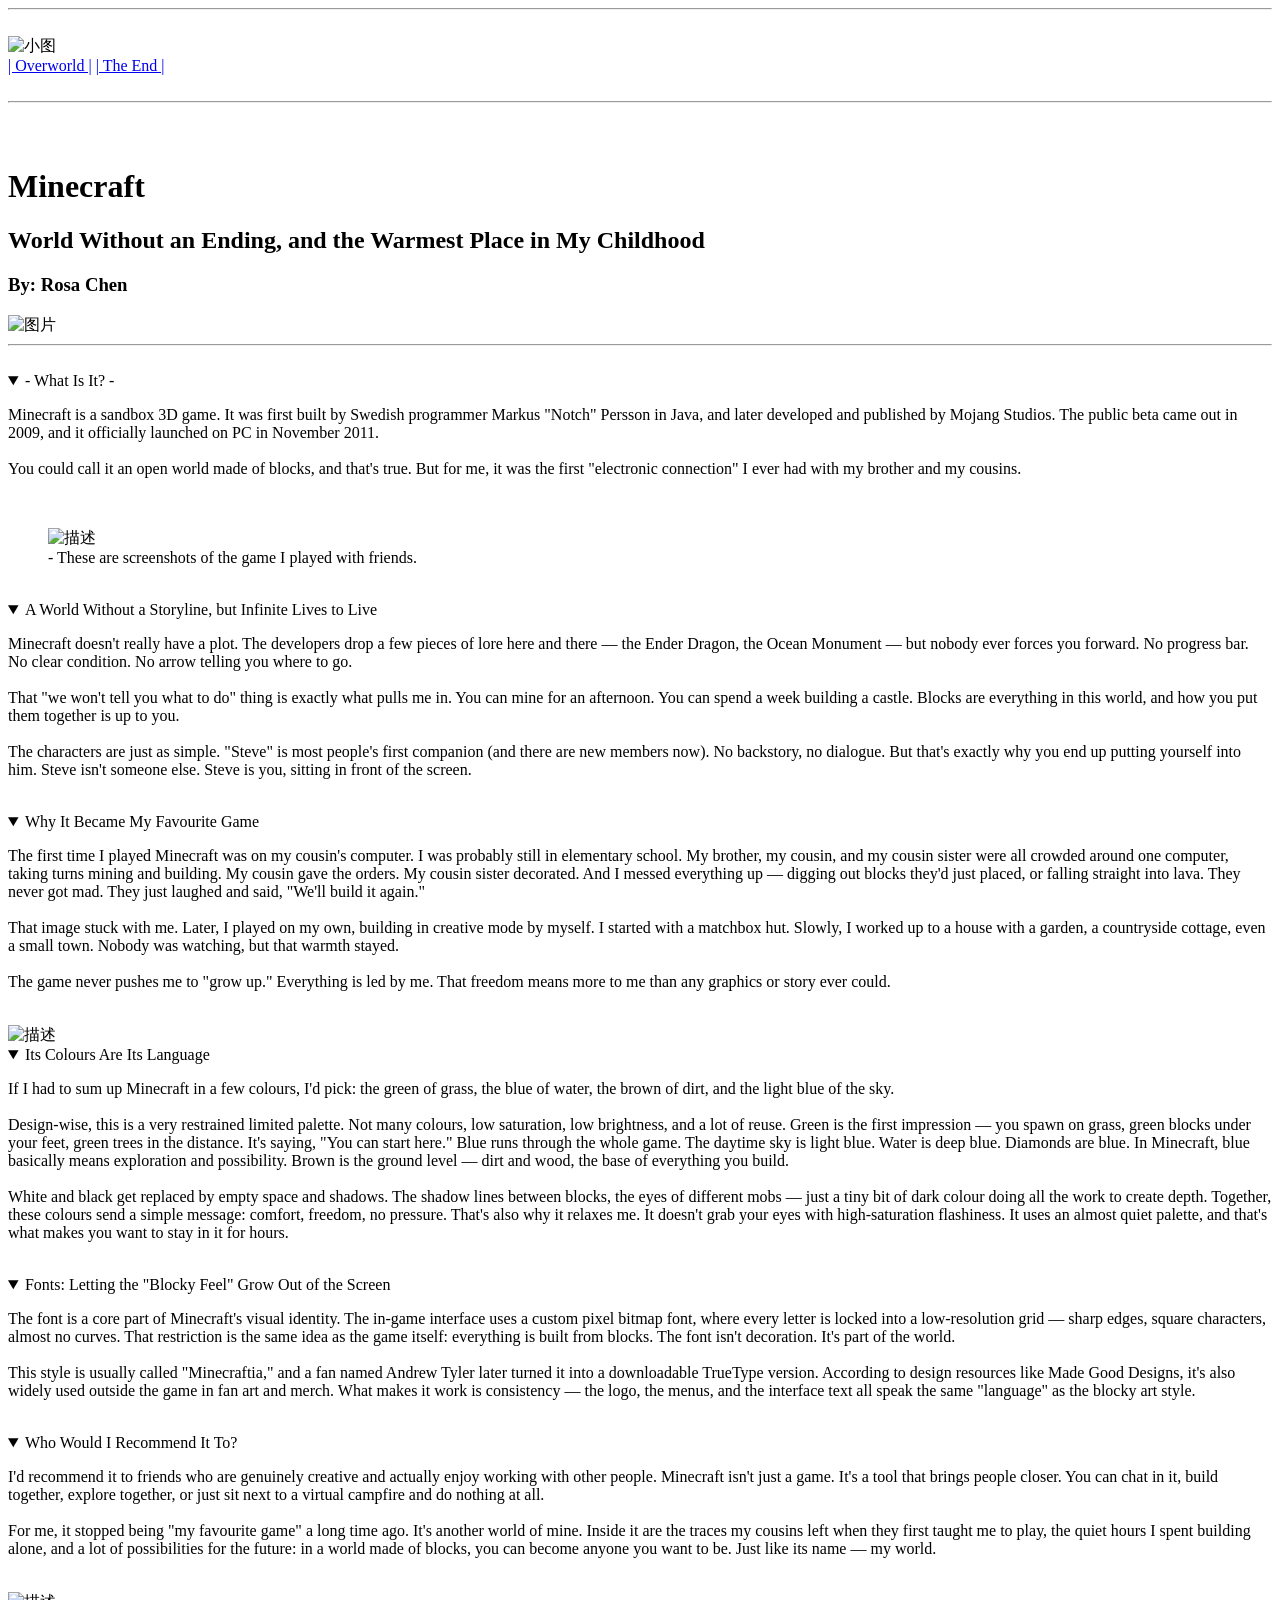
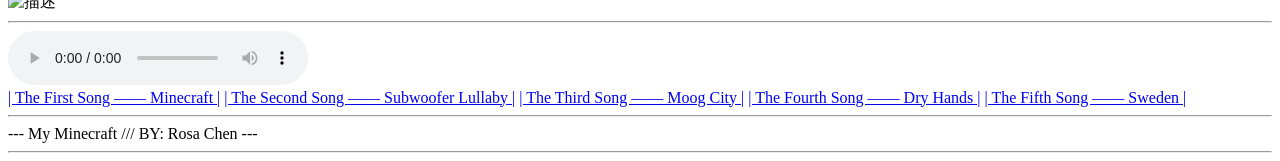
==== index.html @ caf4bb27 "Add files via upload" ====
<!DOCTYPE html>
<html lang="en">

<head>
<title> My Minecraft </title>
<link rel="stylesheet" href="styles.css">
</head>

<header>
    <hr class="solid">
    <br>
     <img class="corner-img" src="24d9e0778b2d70a8b08fbd6ada22d562.jpg" alt="小图">
        <nav>
            <a href="index.html">| Overworld |</a> 
            <a href="TheEnd.html">| The End |</a>
        </nav>
    <br>
    <hr class="solid">
</header>

<body>
<div class="box">
    <br><br>
<h1 class="step" style="animation-delay:0.2s;">Minecraft</h1>
<h2 class="step" style="animation-delay:0.2s;">World Without an Ending, and the Warmest Place in My Childhood </h2>
<h3 class="step" style="animation-delay:0.2s;">By: Rosa Chen</h3>
<img class="center-img" src="wallpapers_minecraft_ocean_monument_/wallpaper_minecraft_ocean_monument_2560x1440.png" alt="图片">
</div>

<hr class="dashed">

<br>
<details open>
<summary class="step" style="animation-delay:0.2s;">- What Is It? - </summary>
<p class="step" style="animation-delay:0.2s;">Minecraft is a sandbox 3D game. It was first built by Swedish programmer Markus "Notch" Persson in Java, and later developed and published by Mojang Studios. The public beta came out in 2009, and it officially launched on PC in November 2011. <br><br>
    You could call it an open world made of blocks, and that's true. But for me, it was the first "electronic connection" I ever had with my brother and my cousins.
</p>
</details>
<br>

<figure>
<img class="step" style="animation-delay:0.2s;" src="2f2ee87230040accc5dc5abbc908a51b.jpg" alt="描述">
<figcaption> - These are screenshots of the game I played with friends.</figcaption>
</figure>
<br>

<details open>
 <summary class="step" style="animation-delay:0.5s;"> A World Without a Storyline, but Infinite Lives to Live </summary>
<p class="step" style="animation-delay:0.5s;">Minecraft doesn't really have a plot. The developers drop a few pieces of lore here and there — the Ender Dragon, the Ocean Monument — but nobody ever forces you forward. No progress bar. No clear condition. No arrow telling you where to go.<br><br>
That "we won't tell you what to do" thing is exactly what pulls me in. You can mine for an afternoon. You can spend a week building a castle. Blocks are everything in this world, and how you put them together is up to you.<br><br>
The characters are just as simple. "Steve" is most people's first companion (and there are new members now). No backstory, no dialogue. But that's exactly why you end up putting yourself into him. Steve isn't someone else. Steve is you, sitting in front of the screen.
</p>
</details>
<br>
<details open>
 <summary class="step" style="animation-delay:0.8s;">Why It Became My Favourite Game</summary>
<p class="step" style="animation-delay:0.8s;">The first time I played Minecraft was on my cousin's computer. I was probably still in elementary school. My brother, my cousin, and my cousin sister were all crowded around one computer, taking turns mining and building. My cousin gave the orders. My cousin sister decorated. And I messed everything up — digging out blocks they'd just placed, or falling straight into lava. They never got mad. They just laughed and said, "We'll build it again."<br><br>
That image stuck with me. Later, I played on my own, building in creative mode by myself. I started with a matchbox hut. Slowly, I worked up to a house with a garden, a countryside cottage, even a small town. Nobody was watching, but that warmth stayed.<br><br>
The game never pushes me to "grow up." Everything is led by me. That freedom means more to me than any graphics or story ever could.
</p>
</details>
<br>

<img class="step" style="animation-delay:1.1s;" src="wallpaper_minecraft_cats_pandas/wallpaper_minecraft_cats_pandas_2560x1440.png" alt="描述">
<br>

<details open>
 <summary class="step" style="animation-delay:1.1s;">Its Colours Are Its Language</summary>
<p class="step" style="animation-delay:1.1s;">If I had to sum up Minecraft in a few colours, I'd pick: the green of grass, the blue of water, the brown of dirt, and the light blue of the sky.<br><br>
Design-wise, this is a very restrained limited palette. Not many colours, low saturation, low brightness, and a lot of reuse. Green is the first impression — you spawn on grass, green blocks under your feet, green trees in the distance. It's saying, "You can start here." Blue runs through the whole game. The daytime sky is light blue. Water is deep blue. Diamonds are blue. In Minecraft, blue basically means exploration and possibility. Brown is the ground level — dirt and wood, the base of everything you build.<br><br>
White and black get replaced by empty space and shadows. The shadow lines between blocks, the eyes of different mobs — just a tiny bit of dark colour doing all the work to create depth. Together, these colours send a simple message: comfort, freedom, no pressure. That's also why it relaxes me. It doesn't grab your eyes with high-saturation flashiness. It uses an almost quiet palette, and that's what makes you want to stay in it for hours.
</p>
</details>
<br>
<details open>
 <summary class="step" style="animation-delay:1.4s;">Fonts: Letting the "Blocky Feel" Grow Out of the Screen</summary>
<p class="step" style="animation-delay:1.4s;">The font is a core part of Minecraft's visual identity. The in-game interface uses a custom pixel bitmap font, where every letter is locked into a low-resolution grid — sharp edges, square characters, almost no curves. That restriction is the same idea as the game itself: everything is built from blocks. The font isn't decoration. It's part of the world.<br><br>
This style is usually called "Minecraftia," and a fan named Andrew Tyler later turned it into a downloadable TrueType version. According to design resources like Made Good Designs, it's also widely used outside the game in fan art and merch. What makes it work is consistency — the logo, the menus, and the interface text all speak the same "language" as the blocky art style.
</p>
</details>
<br>
<details open>
 <summary class="step" style="animation-delay:1.7s;">Who Would I Recommend It To?</summary>
<p class="step" style="animation-delay:1.7s;">I'd recommend it to friends who are genuinely creative and actually enjoy working with other people. Minecraft isn't just a game. It's a tool that brings people closer. You can chat in it, build together, explore together, or just sit next to a virtual campfire and do nothing at all.<br><br>
For me, it stopped being "my favourite game" a long time ago. It's another world of mine. Inside it are the traces my cousins left when they first taught me to play, the quiet hours I spent building alone, and a lot of possibilities for the future: in a world made of blocks, you can become anyone you want to be. Just like its name — my world.
</p>
</details>
<br>

<img class="step" style="animation-delay:1.7s;" src="6209c8b24df9ba3982479631bc00592e.jpg" alt="描述">
<br>

<hr class="dashed">

 <audio id ="bgm" controls></audio>

<div class="song-list">
  <a class="step" style="animation-delay:0.2s;" href="#" data-src="1-08. Minecraft.mp3">| The First Song —— Minecraft |</a>
  <a class="step" style="animation-delay:0.5s;" href="#" data-src="1-03. Subwoofer Lullaby.mp3">| The Second Song —— Subwoofer Lullaby |</a>
  <a class="step" style="animation-delay:0.8s;" href="#" data-src="1-06. Moog City.mp3">| The Third Song —— Moog City |</a>
  <a class="step" style="animation-delay:1.1s;" href="#" data-src="1-12. Dry Hands.mp3">| The Fourth Song —— Dry Hands |</a>
  <a class="step" style="animation-delay:1.4s;" href="#" data-src="1-18. Sweden.mp3">| The Fifth Song —— Sweden |</a>
</div>

<script>
  const bgm = document.getElementById('bgm');
  const links = [...document.querySelectorAll('.song-list a')];
  let current = 0;

  function playIndex(i) {
    current = i;
    bgm.src = links[current].dataset.src;
    bgm.play().catch(() => {});
  }

  links.forEach((a, i) => {
    a.addEventListener('click', e => {
      e.preventDefault();
      playIndex(i);
    });
  });

  bgm.addEventListener('ended', () => {
    playIndex((current + 1) % links.length);
  });

  bgm.src = links[0].dataset.src;
  bgm.play().catch(() => {
    document.addEventListener('click', function once() {
      bgm.play();
      document.removeEventListener('click', once);
    }, { once: true });
  });
</script>

</body>

<header>
    <hr class="solid">
<footer>--- My Minecraft /// BY: Rosa Chen ---</footer>
    <hr class="solid">
</header>

</html>
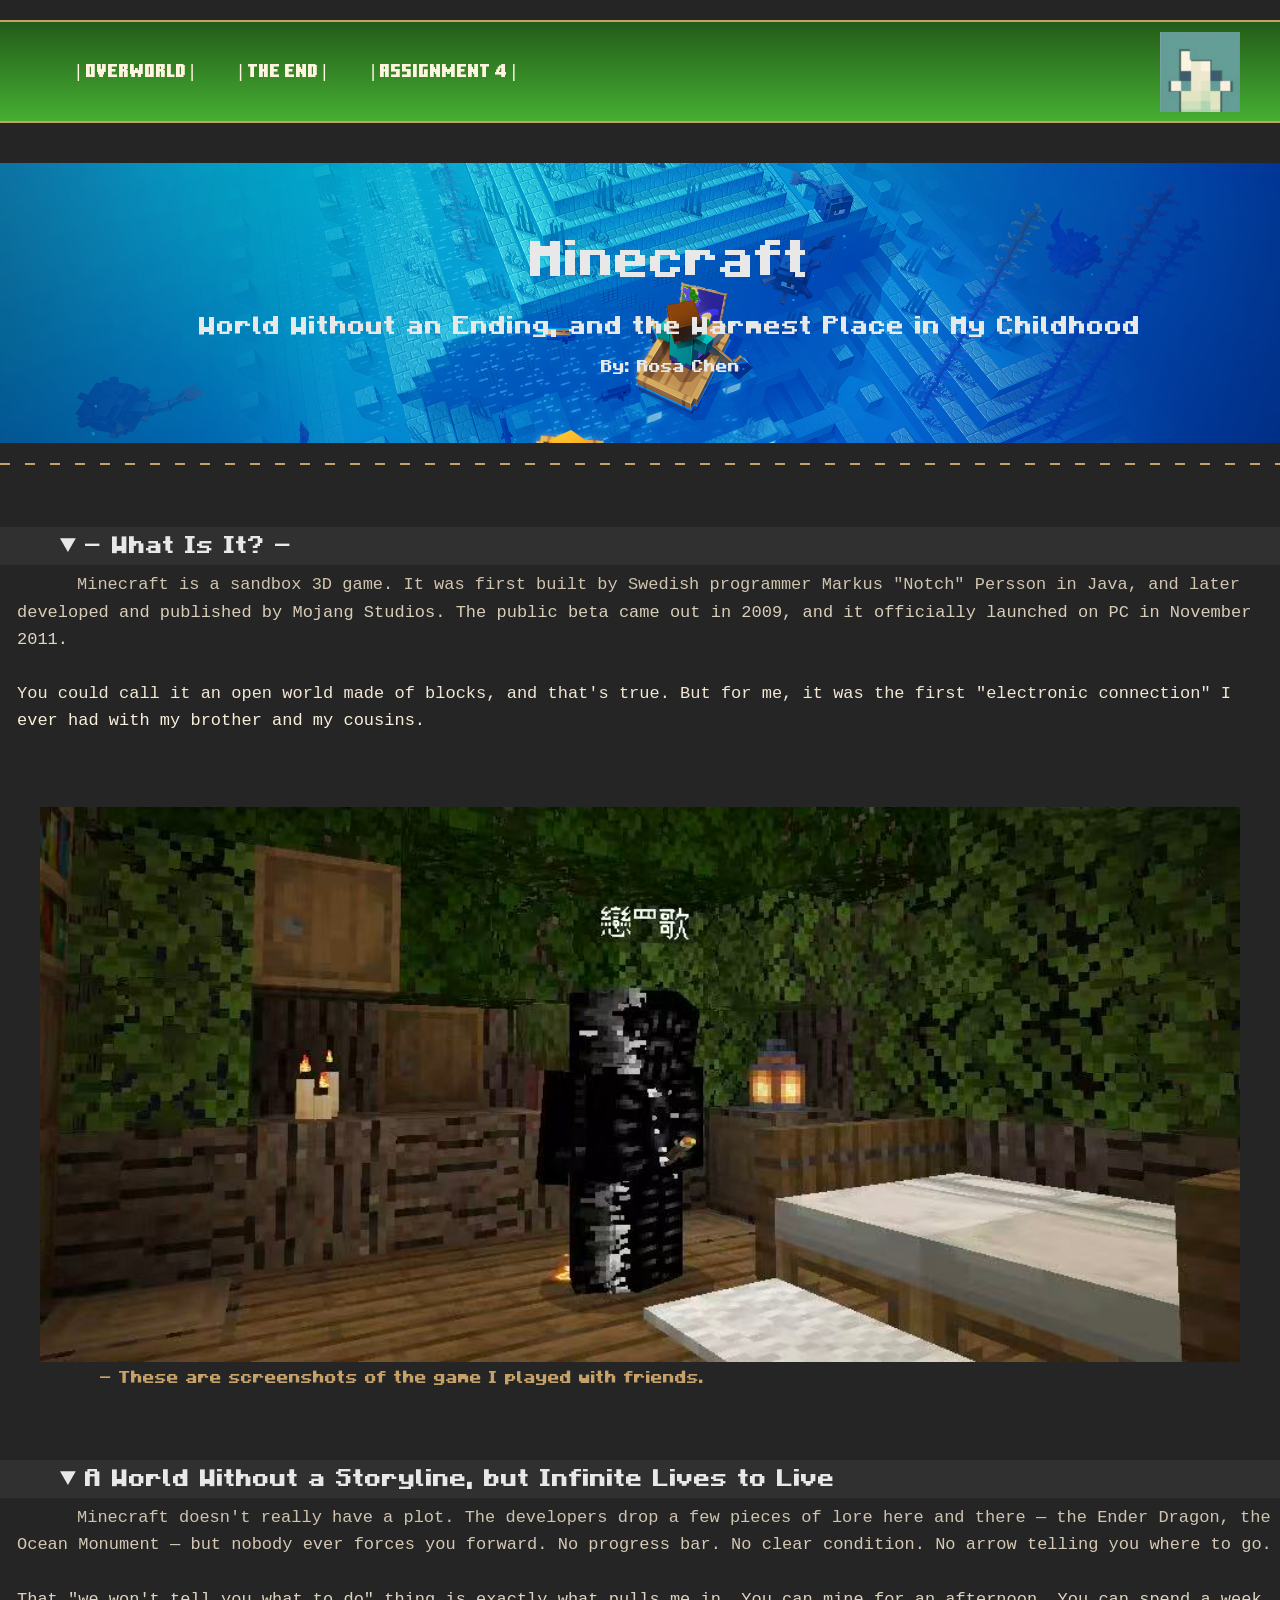
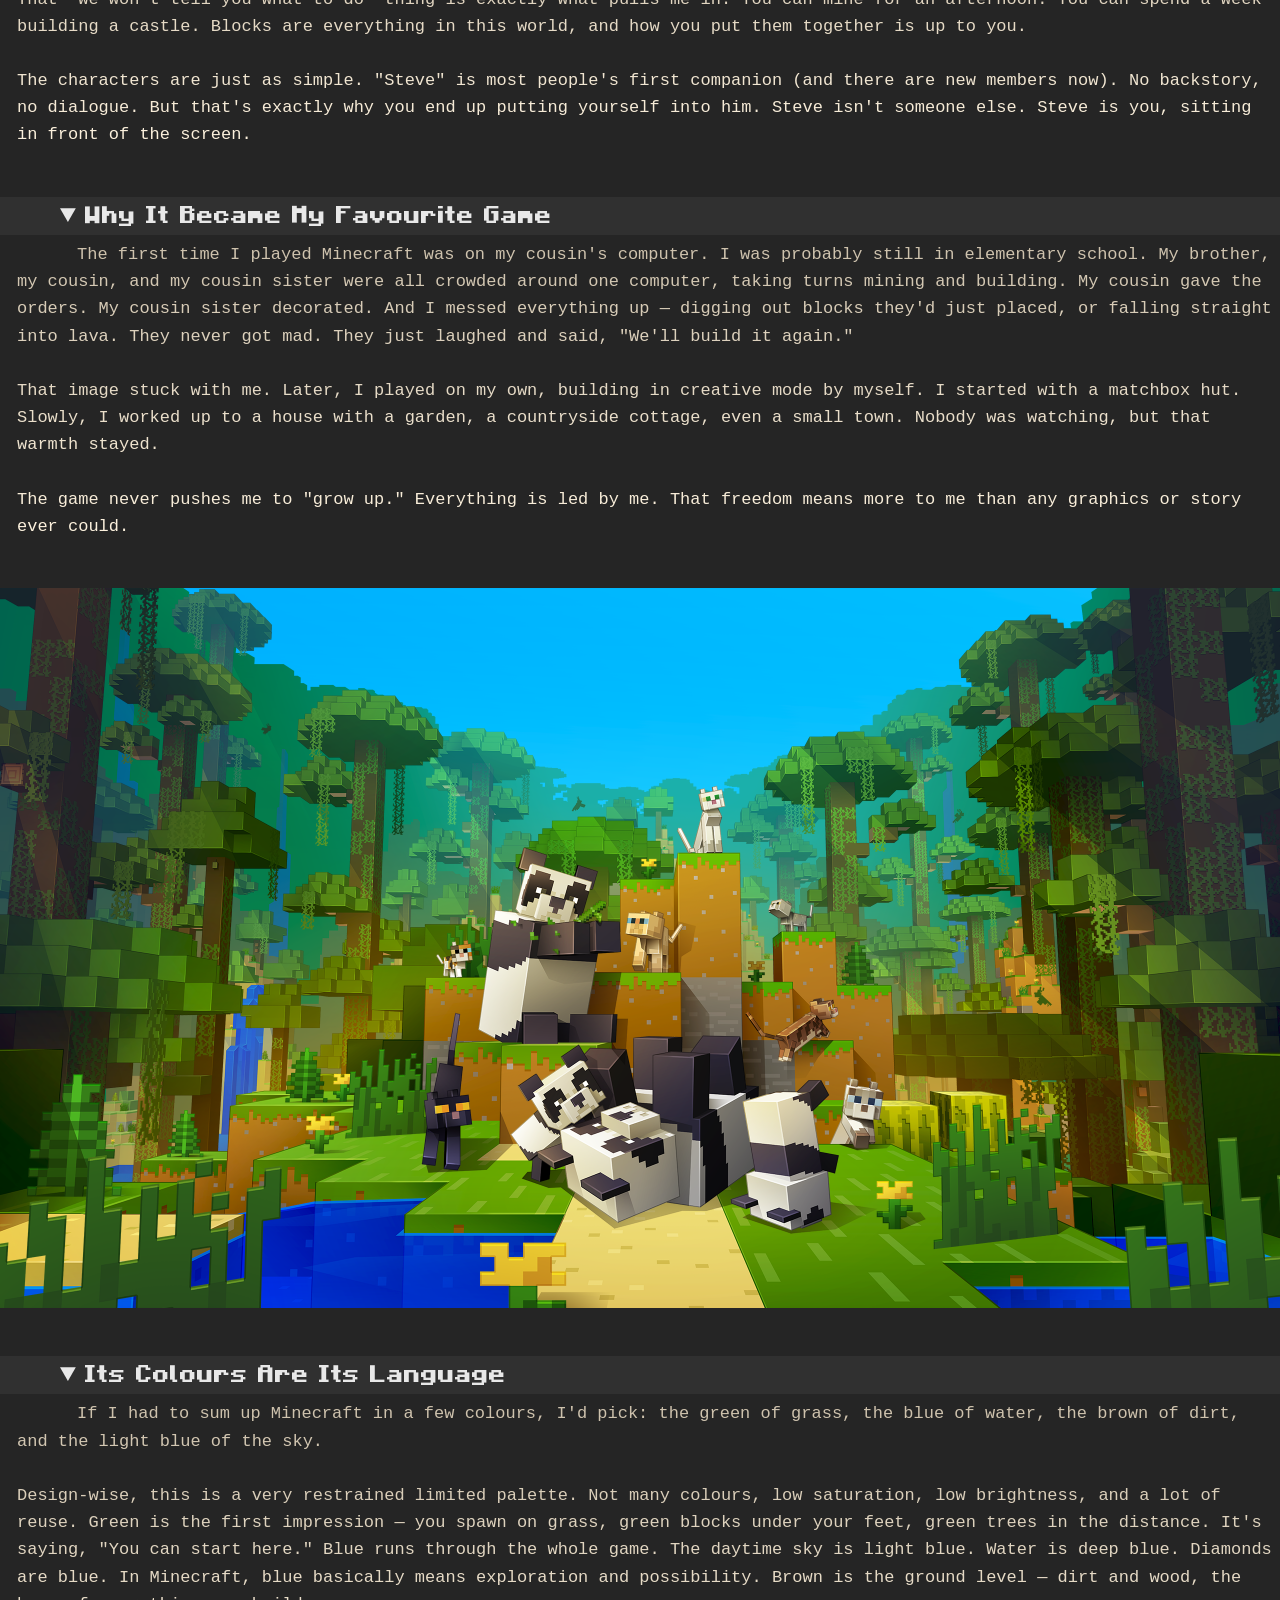
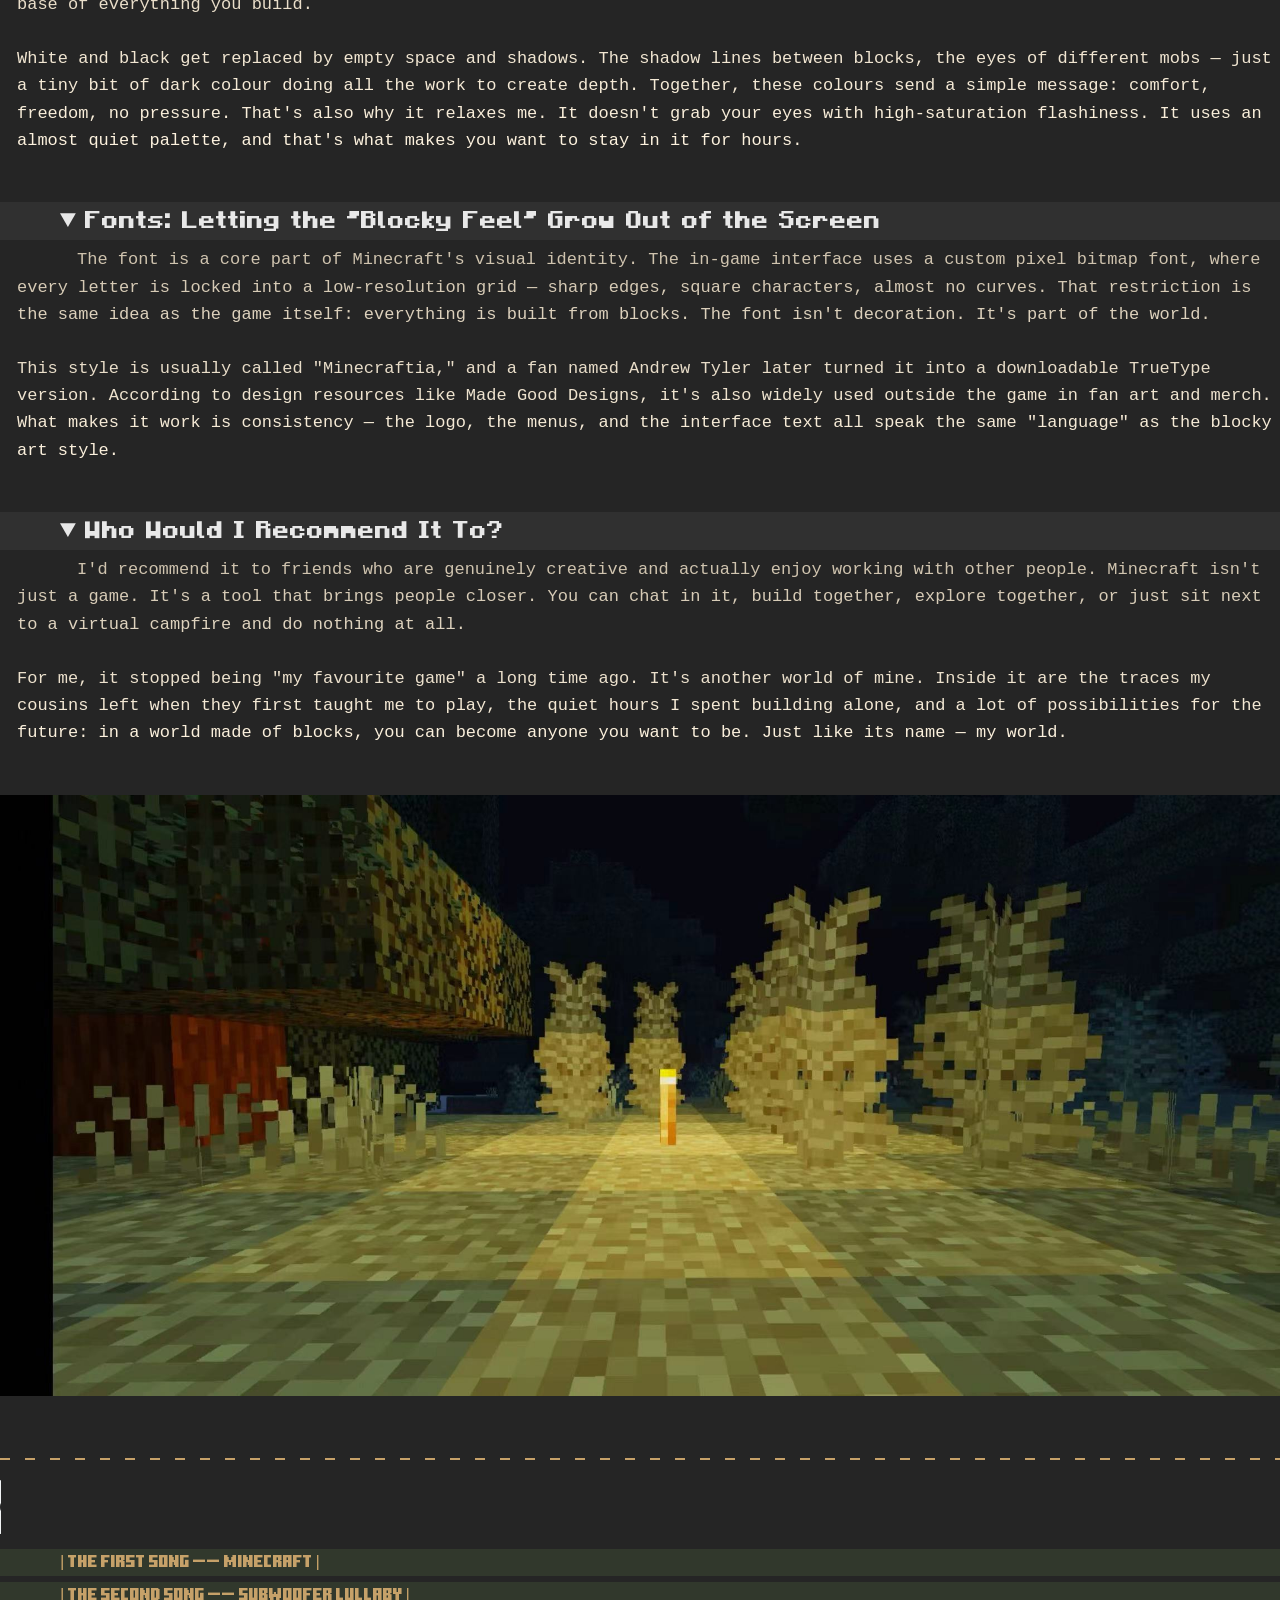
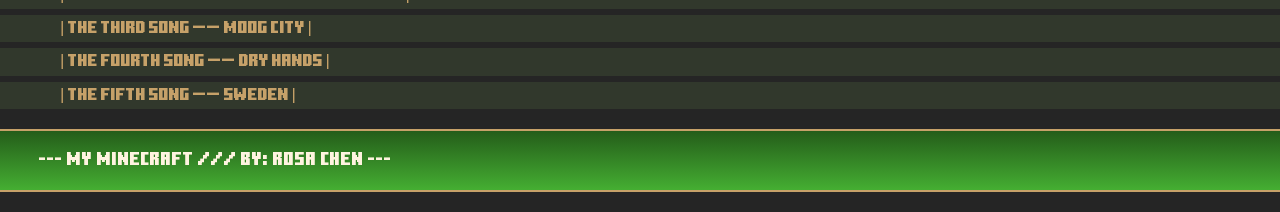
==== commit d894c524: "Update index.html" ====
--- a/index.html
+++ b/index.html
@@ -13,6 +13,7 @@
         <nav>
             <a href="index.html">| Overworld |</a> 
             <a href="TheEnd.html">| The End |</a>
+            <a href="assignment4.html">| Assignment 4 |</a>
         </nav>
     <br>
     <hr class="solid">
--- a/styles.css
+++ b/styles.css
@@ -0,0 +1,196 @@
+@font-face {
+    font-family: "Minecraft-1";
+    src: url("MinecraftBold-nMK1.woff")
+}
+
+@font-face {
+    font-family: "Minecraft-2";
+    src: url("MinecraftTen-VGORe.woff")
+}
+
+.box {
+  position: relative;     
+  width: 100%;            
+  height: 300px;          
+  overflow: hidden;       
+}
+
+.box img {
+  position: absolute;
+  top: 0;
+  left: 0;
+  width: 100%;            
+  height: 100%;           
+  object-fit: cover;       
+  object-position: center; 
+  z-index: -1;             
+}
+
+.box p {
+  position: relative;
+  margin: 0;
+  text-align: center;
+  color: #fff;
+  line-height: 300px;     
+}
+
+header{
+   background: linear-gradient(to bottom, #235a19, #46b133);
+    color: #e8e8e8;
+    font-size: 19px;
+    font-family:"Minecraft-2", sans-serif;
+    text-indent: 2em;
+}
+
+a {
+  font-size: 18px;
+  color: #fff4e0;
+  text-decoration: none;
+  display: inline-block;
+  margin-right: 2px;
+  transition: transform 0.3s, color 0.3s;
+  transform: translateY(0);
+}
+
+a:hover {
+  color: #ff4dfc;
+  transform: translateY(-3px);
+}
+
+.sources-p {
+  background: none;
+   background-color: rgb(48, 48, 48);
+  -webkit-text-fill-color: #ccc0ab;
+  color: #ccc0ab;
+  text-indent: 1em;
+}
+
+.sources-box a:hover {
+  -webkit-text-fill-color: #ff4dfc;
+  color: #ff4dfc;
+}
+
+.step {
+  margin: 6px 0;
+  line-height: 1.6;
+}
+
+
+body {
+    background-color: rgb(37, 37, 37);
+	color: #e8e8e8;
+	font-size: 30px;
+	font-family:"Minecraft-1";
+    text-indent: 2em;
+    margin: 0;
+}
+
+h1 {
+    text-align: center;
+    font-size: 50px;
+}
+
+h2 {
+     text-align: center;
+    font-size: 25px;
+}
+
+h3 {
+    text-align: center;
+    font-size: 17px;
+}
+
+summary {
+    font-size: 24px;
+     background-color: rgb(48, 48, 48);
+}
+
+p {
+    background: linear-gradient(to bottom, #ccc0ab, #fff4e0);
+ -webkit-background-clip: text;
+  background-clip: text;
+  -webkit-text-fill-color: transparent;
+  color: transparent;
+    font-size: 17px;
+    padding-left: 1em;
+    font-family: "Monaco", monospace;
+}
+
+.step {
+  opacity: 0;
+  transform: translateY(-30px);
+  animation: stepIn 0.6s forwards;
+}
+
+hr.dashed {
+  border: none;
+  height: 2px;
+  background: repeating-linear-gradient(
+    to right,
+   #c6a169 0, #c6a169 10px,  
+    transparent 10px, transparent 25px 
+  );
+  margin: 20px 0;
+}
+
+hr.solid {
+  border: none;
+  border-top: 2px solid  #c6a169;
+  margin: 20px 0;
+}
+
+img {
+   width: 100%;     
+  height: auto;   
+  display: block; 
+  margin: 20px auto; 
+}
+
+figcaption{
+    font-size: 17px;
+    color:#c6a169;
+}
+
+footer{
+     font-size: 18px;
+  color: #fff4e0;
+}
+
+.song-list a {
+    background-color: rgb(49, 56, 44);
+    color: #c6a169;
+    font-family: "Minecraft-2", sans-serif;
+    display: block;
+    margin: 6px 0;
+    font-size: 17px;
+    text-decoration: none;
+    position: relative;  
+    top: 0;
+    transition: top 0.3s, color 0.3s;
+}
+
+.song-list a:hover {
+    color: #ff4dfc;
+    top: -6px;   
+}
+
+@keyframes stepIn {
+  to {
+    opacity: 1;
+    transform: translateY(0);
+  }
+}
+
+header {
+  position: relative;   /* 关键：给图片定位基准 */
+}
+
+.corner-img {
+  position: absolute;
+  top: 12px;       /* 离顶部 20px */
+  right: 40px;     /* 离右边 20px */
+  width: 80px;
+  height: auto;
+  display: block;
+  margin: 0;
+}
